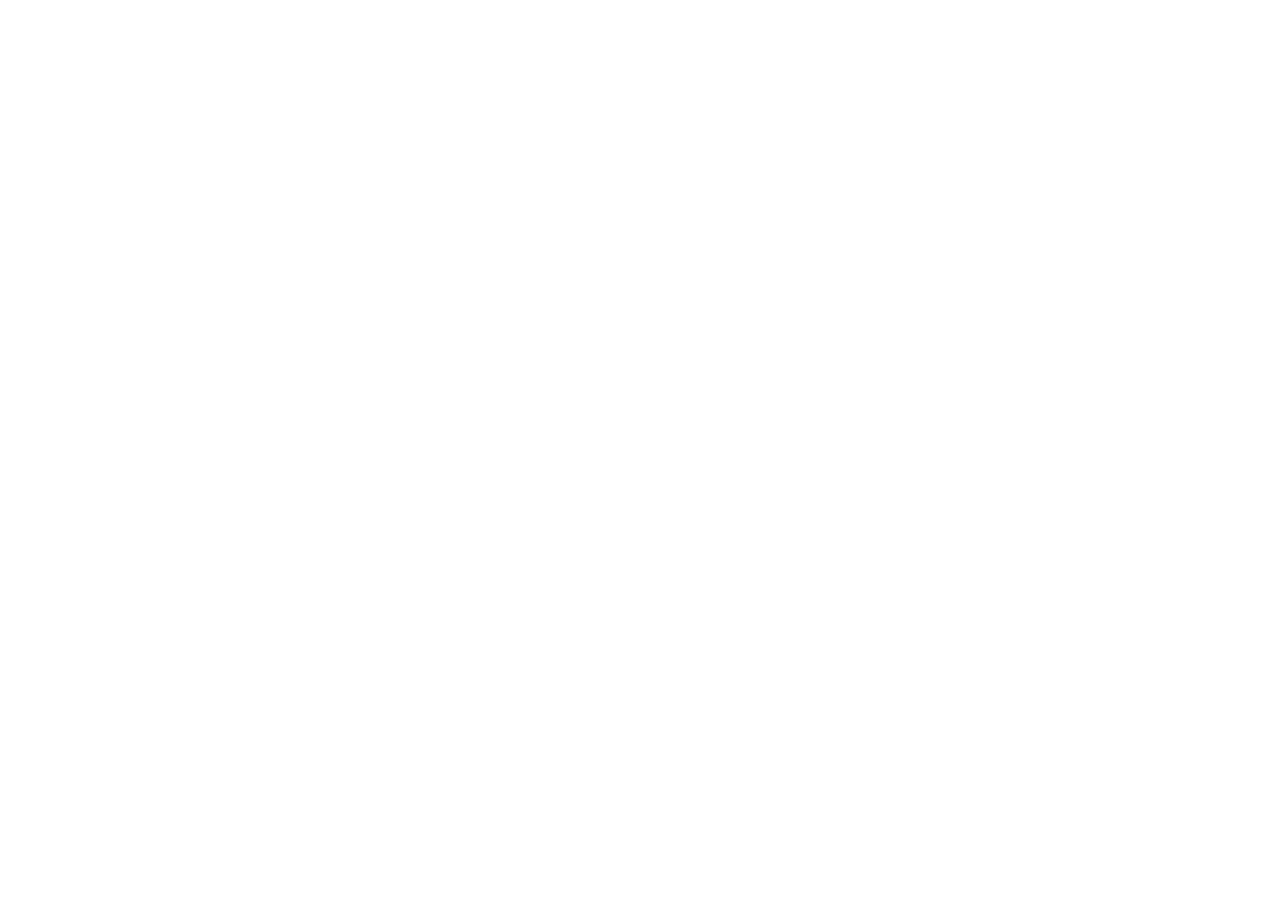
==== index.html @ 8957d07f "criei a página principal" ====
<!DOCTYPE html>
<html lang="pt-br">
<head>
    <meta charset="UTF-8">
    <meta name="viewport" content="width=device-width, initial-scale=1.0">
    <link rel="shortcut icon" href="favicon.ico" type="image/x-icon">
    <title>Projeto Redes Sociais</title>
</head>
<body>
    
</body>
</html>
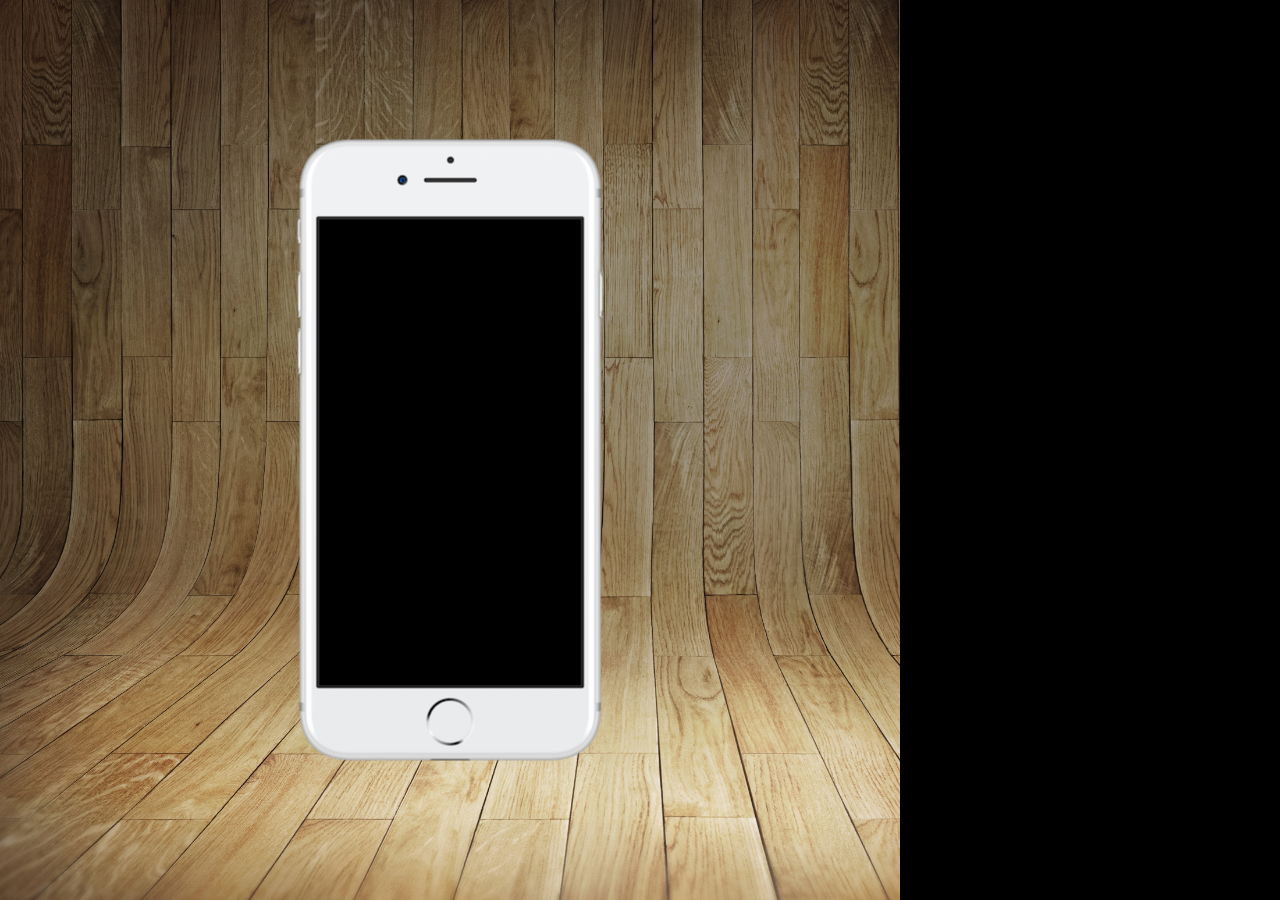
==== commit 5ca435db: "colocando o iphone e o fundo de madeira" ====
--- a/index.html
+++ b/index.html
@@ -5,8 +5,17 @@
     <meta name="viewport" content="width=device-width, initial-scale=1.0">
     <link rel="shortcut icon" href="favicon.ico" type="image/x-icon">
     <title>Projeto Redes Sociais</title>
+    <link rel="stylesheet" href="estilos/style.css">
 </head>
 <body>
+    <main>
+        <section id="telefone">
+
+        </section>
+        <section id="redes sociais">
+
+        </section>
+    </main>
     
 </body>
 </html>--- a/estilos/style.css
+++ b/estilos/style.css
@@ -0,0 +1,34 @@
+@charset "UTF-8";
+
+*{
+    margin: 0px;
+    padding: 0px;
+    font-family: Arial, Helvetica, sans-serif;
+}
+html, body{
+    height: 100vh;
+    width: 100vh;
+    background-color: black;
+}
+body{
+    background: url(../imagens/fundo-madeira.jpg) no-repeat top center;
+    background-size: cover;
+    background-attachment: fixed;
+
+
+}
+main{
+    height: 100vh;
+    position: relative;
+}
+section#telefone{
+    position: absolute;
+    top: 50%;
+    left: 50%;
+    transform: translate(-50%, -50%);
+    height: 627px;
+    width: 311px;
+    background: url('../imagens/frame-iphone.png') no-repeat;
+
+
+}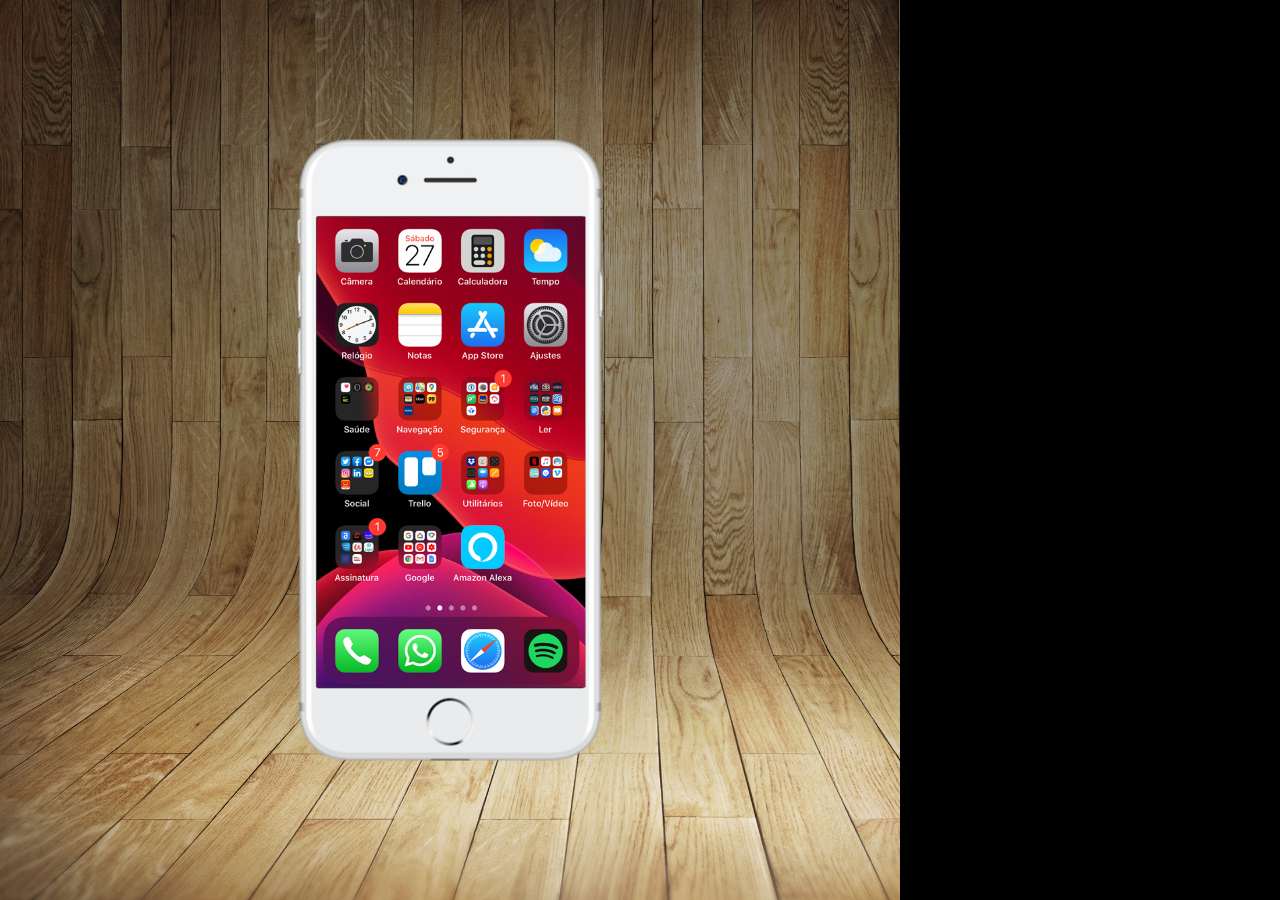
==== commit 57ea8d60: "criei a tela home" ====
--- a/index.html
+++ b/index.html
@@ -10,6 +10,7 @@
 <body>
     <main>
         <section id="telefone">
+            <iframe src="home.html" name="tela" id="tela" frameborder="0"></iframe>
 
         </section>
         <section id="redes sociais">
--- a/estilos/style.css
+++ b/estilos/style.css
@@ -31,4 +31,11 @@
     background: url('../imagens/frame-iphone.png') no-repeat;
 
 
+}
+iframe#tela{
+    position: relative;
+    top: 80px;
+    left: 22px;
+    width: 269px;
+    height: 471px;
 }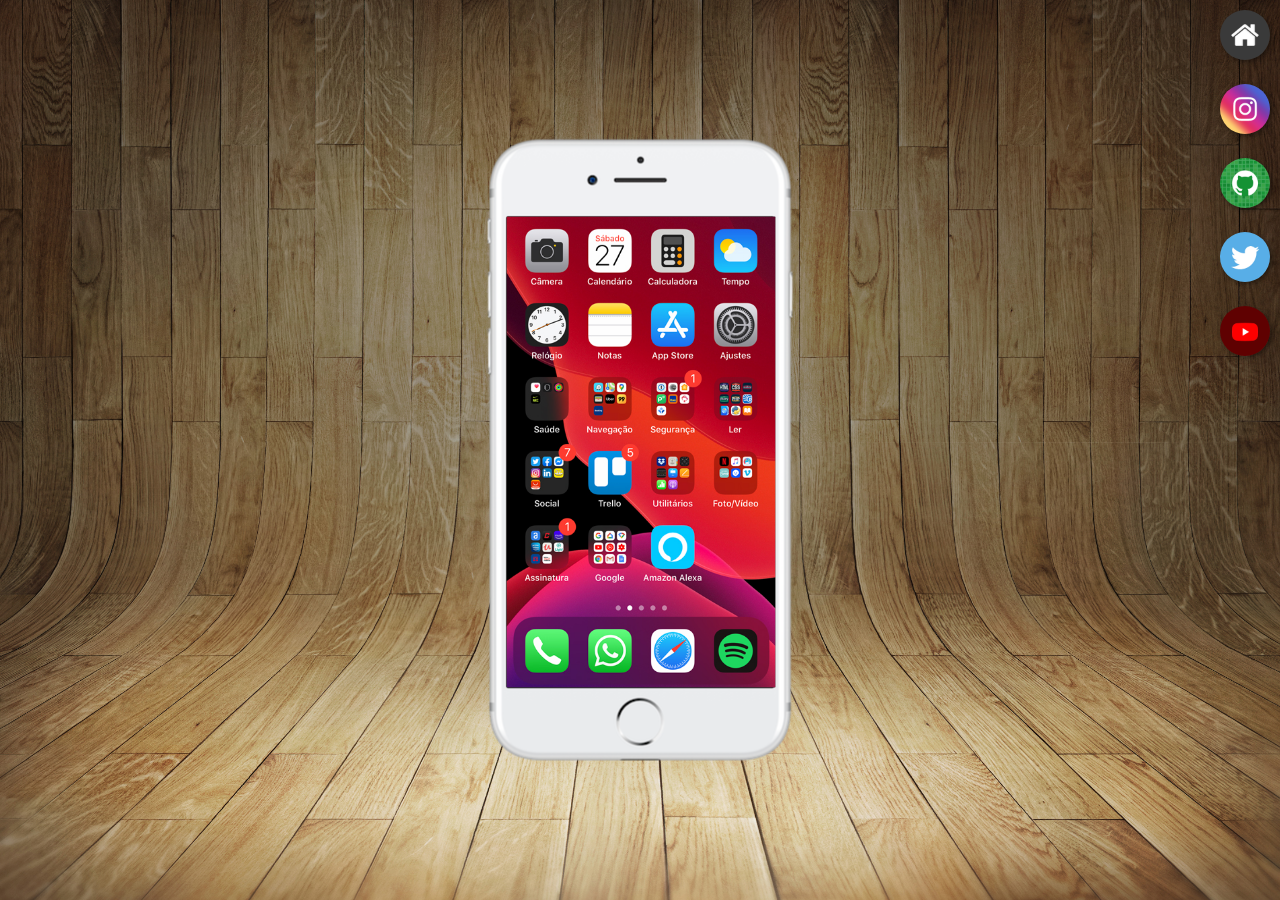
==== commit 33de97e0: "criei os botões para as redes sociasi" ====
--- a/index.html
+++ b/index.html
@@ -13,7 +13,12 @@
             <iframe src="home.html" name="tela" id="tela" frameborder="0"></iframe>
 
         </section>
-        <section id="redes sociais">
+        <section id="redes-sociais">
+            <a href="#" target="tela"> <img src="imagens/logo-home.jpg" alt="home"></a><br>
+            <a href="#" target="tela"> <img src="imagens/logo-instagram.jpg" alt="instagram"></a><br>
+            <a href="#" target="tela"> <img src="imagens/logo-github.jpg" alt="github"></a><br>
+            <a href="#" target="tela"> <img src="imagens/logo-twitter.jpg" alt="twitter"></a><br>
+            <a href="#" target="tela"> <img src="imagens/logo-youtube.jpg" alt="youtube"></a><br>
 
         </section>
     </main>
--- a/estilos/style.css
+++ b/estilos/style.css
@@ -7,7 +7,7 @@
 }
 html, body{
     height: 100vh;
-    width: 100vh;
+    width: 100vw;
     background-color: black;
 }
 body{
@@ -38,4 +38,22 @@
     left: 22px;
     width: 269px;
     height: 471px;
+}
+section#redes-sociais{
+    text-align: right;
+}
+
+section#redes-sociais img {
+    width: 50px;
+    margin: 10px;
+    border-radius: 50%;
+    box-shadow: 2px 2px 5px rgba(0, 0, 0, 0.432);
+    box-sizing: border-box;
+
+}
+section#redes-sociais img:hover{
+    border: 2px solid rgba(255, 255, 255, 0.61);
+    transform: translate(-3px, -3px);
+    box-shadow: 5px 5px 10px rgba(0, 0, 0, 0.329);
+    transition: transform .2s border .1s;
 }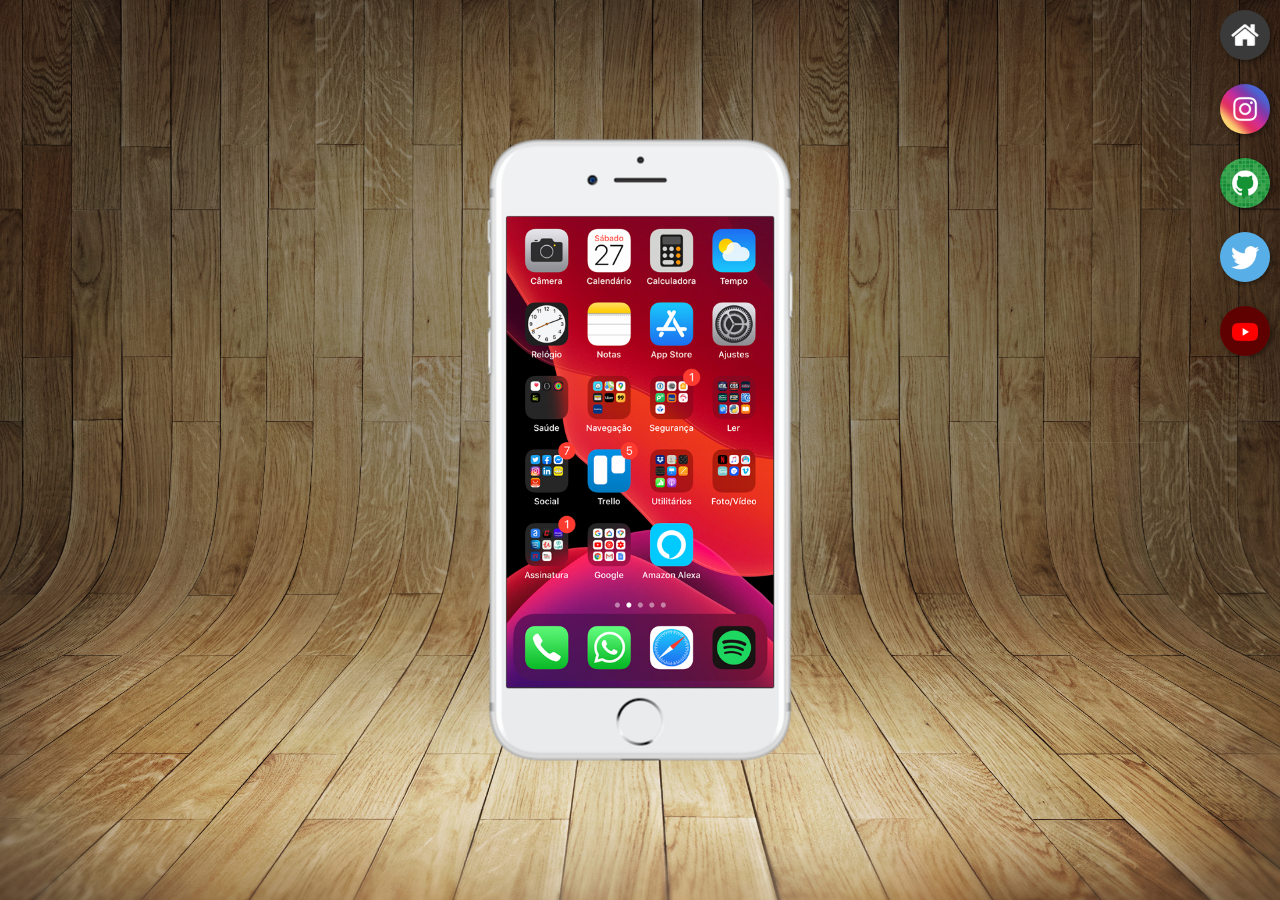
==== commit 54023641: "projeto terminado (redes sociais do guanabara)" ====
--- a/index.html
+++ b/index.html
@@ -14,11 +14,11 @@
 
         </section>
         <section id="redes-sociais">
-            <a href="#" target="tela"> <img src="imagens/logo-home.jpg" alt="home"></a><br>
-            <a href="#" target="tela"> <img src="imagens/logo-instagram.jpg" alt="instagram"></a><br>
-            <a href="#" target="tela"> <img src="imagens/logo-github.jpg" alt="github"></a><br>
-            <a href="#" target="tela"> <img src="imagens/logo-twitter.jpg" alt="twitter"></a><br>
-            <a href="#" target="tela"> <img src="imagens/logo-youtube.jpg" alt="youtube"></a><br>
+            <a href="home.html" target="tela"> <img src="imagens/logo-home.jpg" alt="home"></a><br>
+            <a href="instagram.html" target="tela"> <img src="imagens/logo-instagram.jpg" alt="instagram"></a><br>
+            <a href="github.html" target="tela"> <img src="imagens/logo-github.jpg" alt="github"></a><br>
+            <a href="twitter.html" target="tela"> <img src="imagens/logo-twitter.jpg" alt="twitter"></a><br>
+            <a href="youtube.html" target="tela"> <img src="imagens/logo-youtube.jpg" alt="youtube"></a><br>
 
         </section>
     </main>
--- a/estilos/style.css
+++ b/estilos/style.css
@@ -36,7 +36,7 @@
     position: relative;
     top: 80px;
     left: 22px;
-    width: 269px;
+    width: 267px;
     height: 471px;
 }
 section#redes-sociais{
